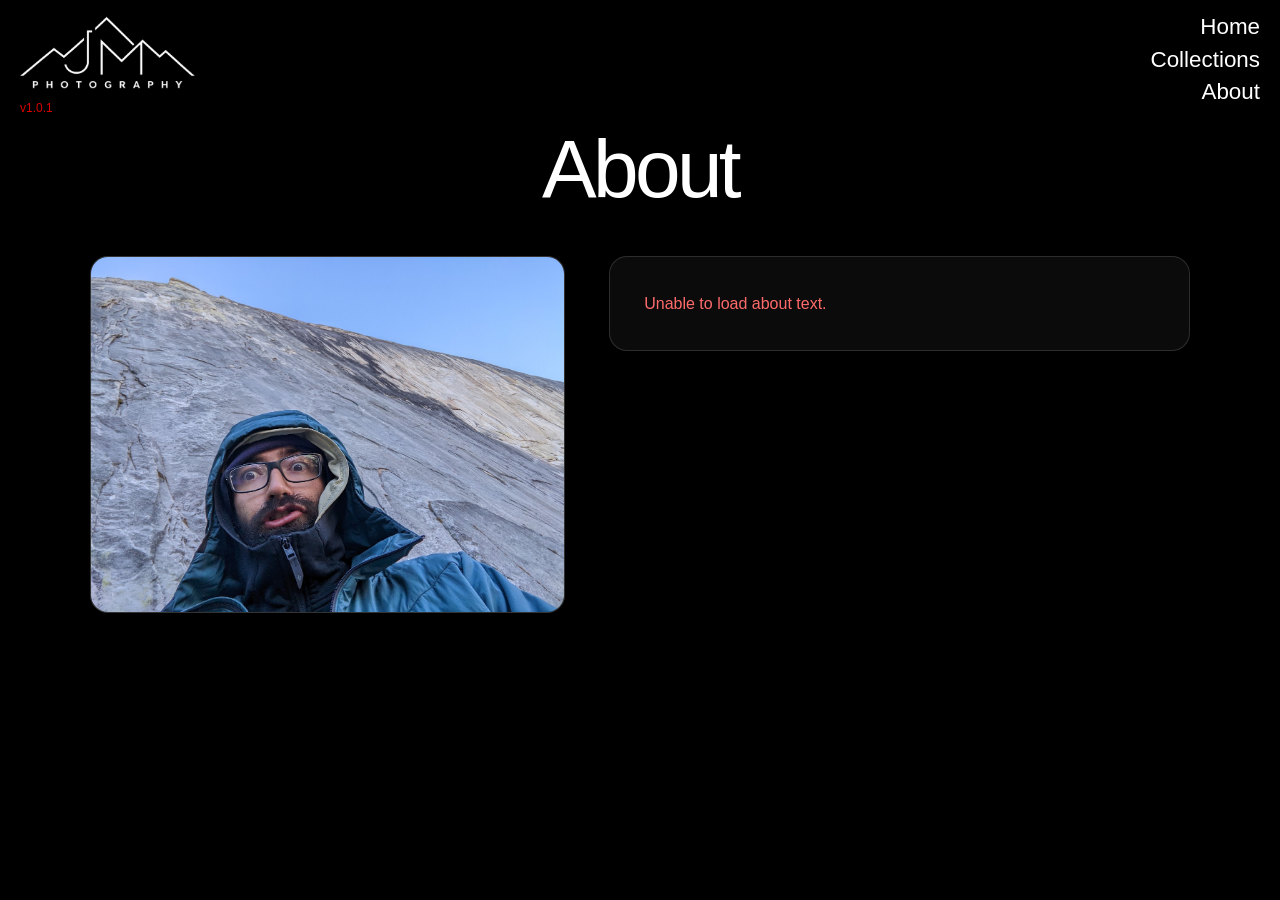
==== about.html @ 9dc82aec "Create about.html" ====
<!DOCTYPE html>
<html lang="en">
<head>
    <title>About | JM Photography</title>

    <meta charset="UTF-8">

    <meta
        name="viewport"
        content="width=device-width, initial-scale=1.0"
    >

    <style>
        :root {
            --page-background: #000000;
            --primary-text: #ffffff;
            --secondary-text: rgba(255, 255, 255, 0.65);
            --subtle-border: rgba(255, 255, 255, 0.14);
            --card-background: #0b0b0b;
            --page-width: 1100px;
        }

        * {
            box-sizing: border-box;
        }

        html,
        body {
            min-height: 100%;
            margin: 0;
            background: var(--page-background);
            color: var(--primary-text);
            font-family: Arial, Helvetica, sans-serif;
        }

        a {
            color: inherit;
        }

        #topLeftLogo {
            position: fixed;
            top: 15px;
            left: 20px;
            z-index: 50;
            display: block;
            width: 175px;
            text-decoration: none;
        }

        #topLeftLogo img {
            display: block;
            width: 100%;
            height: auto;
            object-fit: contain;
            user-select: none;
            -webkit-user-drag: none;
            transition:
                opacity 0.2s ease,
                transform 0.25s ease;
        }

        #topLeftLogo:hover img {
            opacity: 0.75;
            transform: scale(1.025);
        }

        #topLeftLogo:focus-visible {
            outline: 1px solid white;
            outline-offset: 5px;
        }

        #version {
            position: fixed;
            top: 102px;
            left: 20px;
            z-index: 50;
            color: red;
            font-size: 12px;
            line-height: 1;
            opacity: 0.85;
        }

        nav {
            position: fixed;
            top: 15px;
            right: 20px;
            z-index: 50;
            display: flex;
            flex-direction: column;
            align-items: flex-end;
            gap: 8px;
        }

        nav a {
            color: white;
            font-size: 22.4px;
            line-height: 1.1;
            text-decoration: none;
            transition:
                opacity 0.2s ease,
                transform 0.2s ease;
        }

        nav a:hover {
            opacity: 0.65;
            transform: translateX(-3px);
        }

        nav a:focus-visible {
            outline: 1px solid white;
            outline-offset: 5px;
            border-radius: 2px;
        }

        #page {
            width: min(var(--page-width), calc(100% - 64px));
            margin: 0 auto;
            padding: 130px 0 80px;
        }

        #pageHeader {
            margin-bottom: 48px;
            text-align: center;
        }

        h1 {
            margin: 0;
            font-size: clamp(42px, 7vw, 82px);
            font-weight: 500;
            line-height: 0.95;
            letter-spacing: -0.045em;
        }

        #aboutLayout {
            display: grid;
            grid-template-columns: minmax(260px, 0.9fr) minmax(320px, 1.1fr);
            gap: 44px;
            align-items: start;
        }

        #aboutPhotoWrap {
            overflow: hidden;
            background: #111;
            border: 1px solid var(--subtle-border);
            border-radius: 18px;
        }

        #aboutPhoto {
            display: block;
            width: 100%;
            height: auto;
            object-fit: cover;
        }

        #aboutTextCard {
            padding: 34px;
            background: var(--card-background);
            border: 1px solid var(--subtle-border);
            border-radius: 18px;
        }

        .about-section {
            margin-bottom: 34px;
        }

        .about-section:last-child {
            margin-bottom: 0;
        }

        .about-section h2 {
            margin: 0 0 14px;
            font-size: 24px;
            font-weight: 500;
            letter-spacing: -0.02em;
        }

        .about-section p {
            margin: 0;
            color: var(--secondary-text);
            font-size: 17px;
            line-height: 1.75;
        }

        #status {
            color: var(--secondary-text);
            font-size: 16px;
            line-height: 1.6;
        }

        #status.error {
            color: #ff6b6b;
        }

        @media (max-width: 900px) {
            #topLeftLogo {
                width: 145px;
            }

            #version {
                top: 88px;
            }

            #page {
                width: min(100% - 32px, 680px);
                padding-top: 150px;
            }

            #aboutLayout {
                grid-template-columns: 1fr;
                gap: 28px;
            }

            #aboutTextCard {
                padding: 26px;
            }
        }

        @media (max-width: 520px) {
            #topLeftLogo {
                top: 14px;
                left: 14px;
                width: 120px;
            }

            #version {
                top: 76px;
                left: 14px;
            }

            nav {
                right: 14px;
            }

            nav a {
                font-size: 18px;
            }

            #page {
                width: calc(100% - 28px);
                padding-top: 150px;
            }

            h1 {
                font-size: 42px;
            }

            #aboutTextCard {
                padding: 22px;
                border-radius: 14px;
            }

            #aboutPhotoWrap {
                border-radius: 14px;
            }

            .about-section h2 {
                font-size: 22px;
            }

            .about-section p {
                font-size: 16px;
            }
        }

        @media (prefers-reduced-motion: reduce) {
            *,
            *::before,
            *::after {
                scroll-behavior: auto !important;
                animation-duration: 0.01ms !important;
                animation-iteration-count: 1 !important;
                transition-duration: 0.01ms !important;
            }
        }
    </style>
</head>

<body>
    <a
        id="topLeftLogo"
        href="index.html"
        aria-label="JM Photography home"
    >
        <img
            src="logo.png"
            alt="JM Photography"
        >
    </a>

    <div id="version">v1.0.1</div>

    <nav aria-label="Main navigation">
        <a href="index.html">Home</a>
        <a href="collections.html">Collections</a>
        <a href="about.html">About</a>
    </nav>

    <main id="page">
        <header id="pageHeader">
            <h1>About</h1>
        </header>

        <section id="aboutLayout">
            <div id="aboutPhotoWrap">
                <img
                    id="aboutPhoto"
                    src="about/1.jpg"
                    alt="Justin"
                >
            </div>

            <div id="aboutTextCard">
                <div id="status">Loading about text...</div>
                <div id="aboutContent"></div>
            </div>
        </section>
    </main>

    <script>
        const aboutContent =
            document.getElementById("aboutContent");

        const status =
            document.getElementById("status");

        function titleCaseHeading(text) {
            return text
                .trim()
                .replace(/:$/, "")
                .split(" ")
                .map(word => {
                    if (word.length === 0) {
                        return word;
                    }

                    return (
                        word.charAt(0).toUpperCase() +
                        word.slice(1)
                    );
                })
                .join(" ");
        }

        function renderAboutText(text) {
            const sections =
                text
                    .split(/\n\s*\n/)
                    .map(section => section.trim())
                    .filter(Boolean);

            aboutContent.innerHTML = "";

            sections.forEach(section => {
                const lines =
                    section
                        .split(/\r?\n/)
                        .map(line => line.trim())
                        .filter(Boolean);

                if (lines.length === 0) {
                    return;
                }

                const headingLine = lines[0];
                const bodyText =
                    lines.slice(1).join(" ");

                const sectionElement =
                    document.createElement("section");

                sectionElement.className =
                    "about-section";

                const heading =
                    document.createElement("h2");

                heading.textContent =
                    titleCaseHeading(headingLine);

                const paragraph =
                    document.createElement("p");

                paragraph.textContent = bodyText;

                sectionElement.appendChild(heading);
                sectionElement.appendChild(paragraph);

                aboutContent.appendChild(sectionElement);
            });
        }

        fetch("about/about.txt")
            .then(response => {
                if (!response.ok) {
                    throw new Error(
                        `Unable to load about text: ${response.status}`
                    );
                }

                return response.text();
            })
            .then(text => {
                status.style.display = "none";
                renderAboutText(text);
            })
            .catch(error => {
                status.classList.add("error");
                status.textContent =
                    "Unable to load about text.";

                console.error(error);
            });
    </script>
</body>
</html>
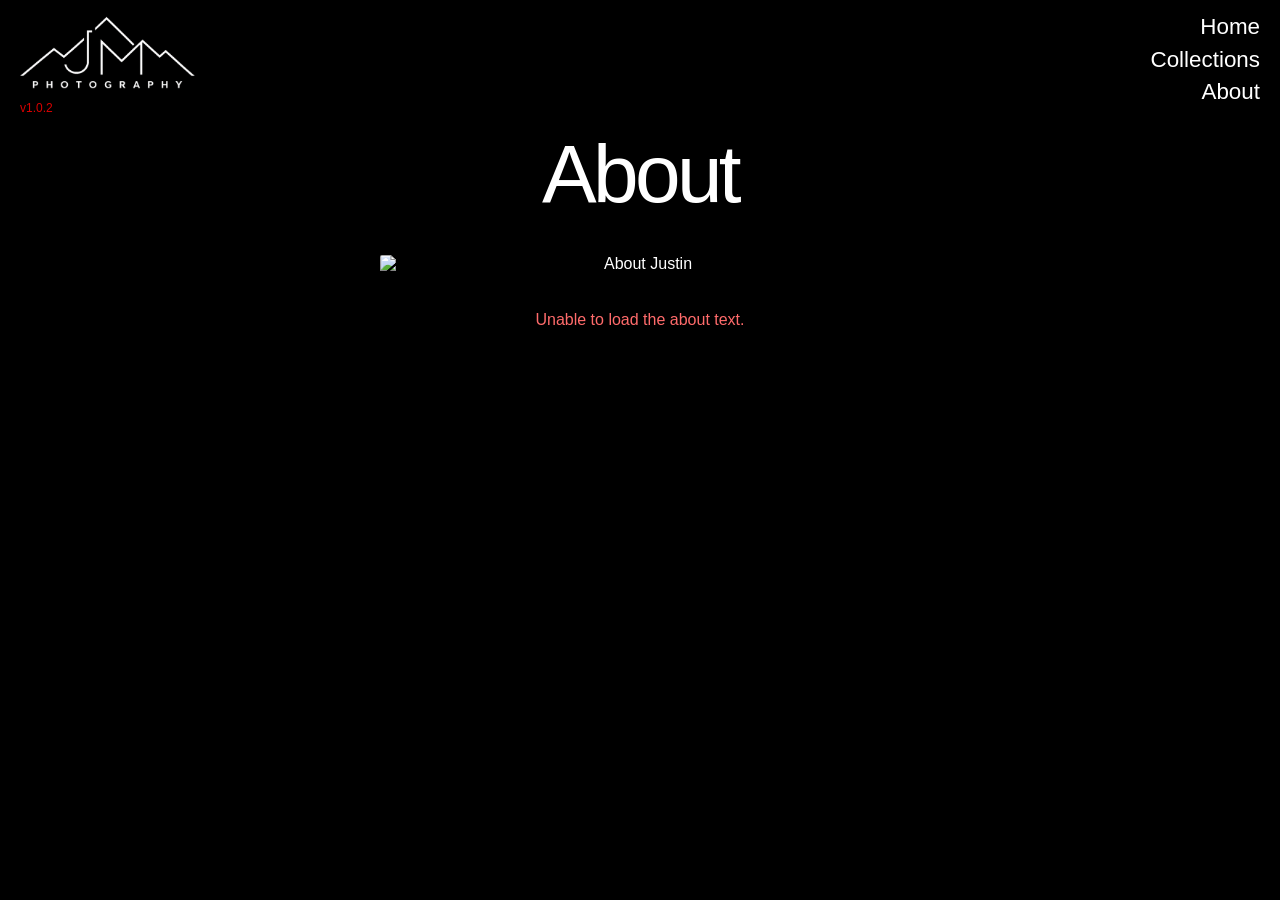
==== commit f5e465cd: "Update about.html" ====
--- a/about.html
+++ b/about.html
@@ -14,10 +14,8 @@
         :root {
             --page-background: #000000;
             --primary-text: #ffffff;
-            --secondary-text: rgba(255, 255, 255, 0.65);
-            --subtle-border: rgba(255, 255, 255, 0.14);
-            --card-background: #0b0b0b;
-            --page-width: 1100px;
+            --secondary-text: rgba(255, 255, 255, 0.72);
+            --page-width: 820px;
         }
 
         * {
@@ -113,75 +111,45 @@
         }
 
         #page {
-            width: min(var(--page-width), calc(100% - 64px));
+            width: min(var(--page-width), calc(100% - 48px));
+            min-height: 100vh;
             margin: 0 auto;
-            padding: 130px 0 80px;
-        }
-
-        #pageHeader {
-            margin-bottom: 48px;
+            padding: 135px 0 80px;
+            display: flex;
+            flex-direction: column;
+            align-items: center;
             text-align: center;
         }
 
         h1 {
-            margin: 0;
+            margin: 0 0 42px;
             font-size: clamp(42px, 7vw, 82px);
             font-weight: 500;
             line-height: 0.95;
             letter-spacing: -0.045em;
         }
 
-        #aboutLayout {
-            display: grid;
-            grid-template-columns: minmax(260px, 0.9fr) minmax(320px, 1.1fr);
-            gap: 44px;
-            align-items: start;
-        }
-
-        #aboutPhotoWrap {
-            overflow: hidden;
-            background: #111;
-            border: 1px solid var(--subtle-border);
-            border-radius: 18px;
-        }
-
         #aboutPhoto {
             display: block;
-            width: 100%;
+            width: min(520px, 100%);
             height: auto;
-            object-fit: cover;
-        }
-
-        #aboutTextCard {
-            padding: 34px;
-            background: var(--card-background);
-            border: 1px solid var(--subtle-border);
-            border-radius: 18px;
-        }
-
-        .about-section {
-            margin-bottom: 34px;
-        }
-
-        .about-section:last-child {
-            margin-bottom: 0;
-        }
-
-        .about-section h2 {
-            margin: 0 0 14px;
-            font-size: 24px;
-            font-weight: 500;
-            letter-spacing: -0.02em;
-        }
-
-        .about-section p {
-            margin: 0;
+            max-height: 68vh;
+            object-fit: contain;
+            margin: 0 auto;
+            border-radius: 2px;
+        }
+
+        #aboutText {
+            width: min(680px, 100%);
+            margin: 34px auto 0;
             color: var(--secondary-text);
-            font-size: 17px;
+            font-size: 18px;
             line-height: 1.75;
+            white-space: pre-line;
         }
 
         #status {
+            margin-top: 34px;
             color: var(--secondary-text);
             font-size: 16px;
             line-height: 1.6;
@@ -201,17 +169,7 @@
             }
 
             #page {
-                width: min(100% - 32px, 680px);
                 padding-top: 150px;
-            }
-
-            #aboutLayout {
-                grid-template-columns: 1fr;
-                gap: 28px;
-            }
-
-            #aboutTextCard {
-                padding: 26px;
             }
         }
 
@@ -242,22 +200,11 @@
 
             h1 {
                 font-size: 42px;
-            }
-
-            #aboutTextCard {
-                padding: 22px;
-                border-radius: 14px;
-            }
-
-            #aboutPhotoWrap {
-                border-radius: 14px;
-            }
-
-            .about-section h2 {
-                font-size: 22px;
-            }
-
-            .about-section p {
+                margin-bottom: 32px;
+            }
+
+            #aboutText {
+                margin-top: 28px;
                 font-size: 16px;
             }
         }
@@ -287,7 +234,7 @@
         >
     </a>
 
-    <div id="version">v1.0.1</div>
+    <div id="version">v1.0.2</div>
 
     <nav aria-label="Main navigation">
         <a href="index.html">Home</a>
@@ -296,104 +243,61 @@
     </nav>
 
     <main id="page">
-        <header id="pageHeader">
-            <h1>About</h1>
-        </header>
-
-        <section id="aboutLayout">
-            <div id="aboutPhotoWrap">
-                <img
-                    id="aboutPhoto"
-                    src="about/1.jpg"
-                    alt="Justin"
-                >
-            </div>
-
-            <div id="aboutTextCard">
-                <div id="status">Loading about text...</div>
-                <div id="aboutContent"></div>
-            </div>
-        </section>
+        <h1>About</h1>
+
+        <img
+            id="aboutPhoto"
+            src=""
+            alt="About Justin"
+        >
+
+        <div id="status">Loading about page...</div>
+        <div id="aboutText"></div>
     </main>
 
     <script>
-        const aboutContent =
-            document.getElementById("aboutContent");
+        const aboutPhoto =
+            document.getElementById("aboutPhoto");
+
+        const aboutText =
+            document.getElementById("aboutText");
 
         const status =
             document.getElementById("status");
 
-        function titleCaseHeading(text) {
+        function normalizeBase(base) {
+            return base.endsWith("/") ? base : `${base}/`;
+        }
+
+        function cleanAboutText(text) {
             return text
-                .trim()
-                .replace(/:$/, "")
-                .split(" ")
-                .map(word => {
-                    if (word.length === 0) {
-                        return word;
-                    }
-
-                    return (
-                        word.charAt(0).toUpperCase() +
-                        word.slice(1)
-                    );
-                })
-                .join(" ");
-        }
-
-        function renderAboutText(text) {
-            const sections =
-                text
-                    .split(/\n\s*\n/)
-                    .map(section => section.trim())
-                    .filter(Boolean);
-
-            aboutContent.innerHTML = "";
-
-            sections.forEach(section => {
-                const lines =
-                    section
-                        .split(/\r?\n/)
-                        .map(line => line.trim())
-                        .filter(Boolean);
-
-                if (lines.length === 0) {
-                    return;
-                }
-
-                const headingLine = lines[0];
-                const bodyText =
-                    lines.slice(1).join(" ");
-
-                const sectionElement =
-                    document.createElement("section");
-
-                sectionElement.className =
-                    "about-section";
-
-                const heading =
-                    document.createElement("h2");
-
-                heading.textContent =
-                    titleCaseHeading(headingLine);
-
-                const paragraph =
-                    document.createElement("p");
-
-                paragraph.textContent = bodyText;
-
-                sectionElement.appendChild(heading);
-                sectionElement.appendChild(paragraph);
-
-                aboutContent.appendChild(sectionElement);
-            });
-        }
-
-        fetch("about/about.txt")
+                .replace(/\r\n/g, "\n")
+                .replace(/\n{3,}/g, "\n\n")
+                .trim();
+        }
+
+        fetch("collections.json")
             .then(response => {
                 if (!response.ok) {
                     throw new Error(
-                        `Unable to load about text: ${response.status}`
+                        `Unable to load collections.json: ${response.status}`
+                    );
+                }
+
+                return response.json();
+            })
+            .then(data => {
+                const base = normalizeBase(data.base);
+
+                aboutPhoto.src =
+                    `${base}about/1.jpg`;
+
+                return fetch(`${base}about/about.txt`);
+            })
+            .then(response => {
+                if (!response.ok) {
+                    throw new Error(
+                        `Unable to load about.txt: ${response.status}`
                     );
                 }
 
@@ -401,12 +305,12 @@
             })
             .then(text => {
                 status.style.display = "none";
-                renderAboutText(text);
+                aboutText.textContent = cleanAboutText(text);
             })
             .catch(error => {
                 status.classList.add("error");
                 status.textContent =
-                    "Unable to load about text.";
+                    "Unable to load the about text.";
 
                 console.error(error);
             });
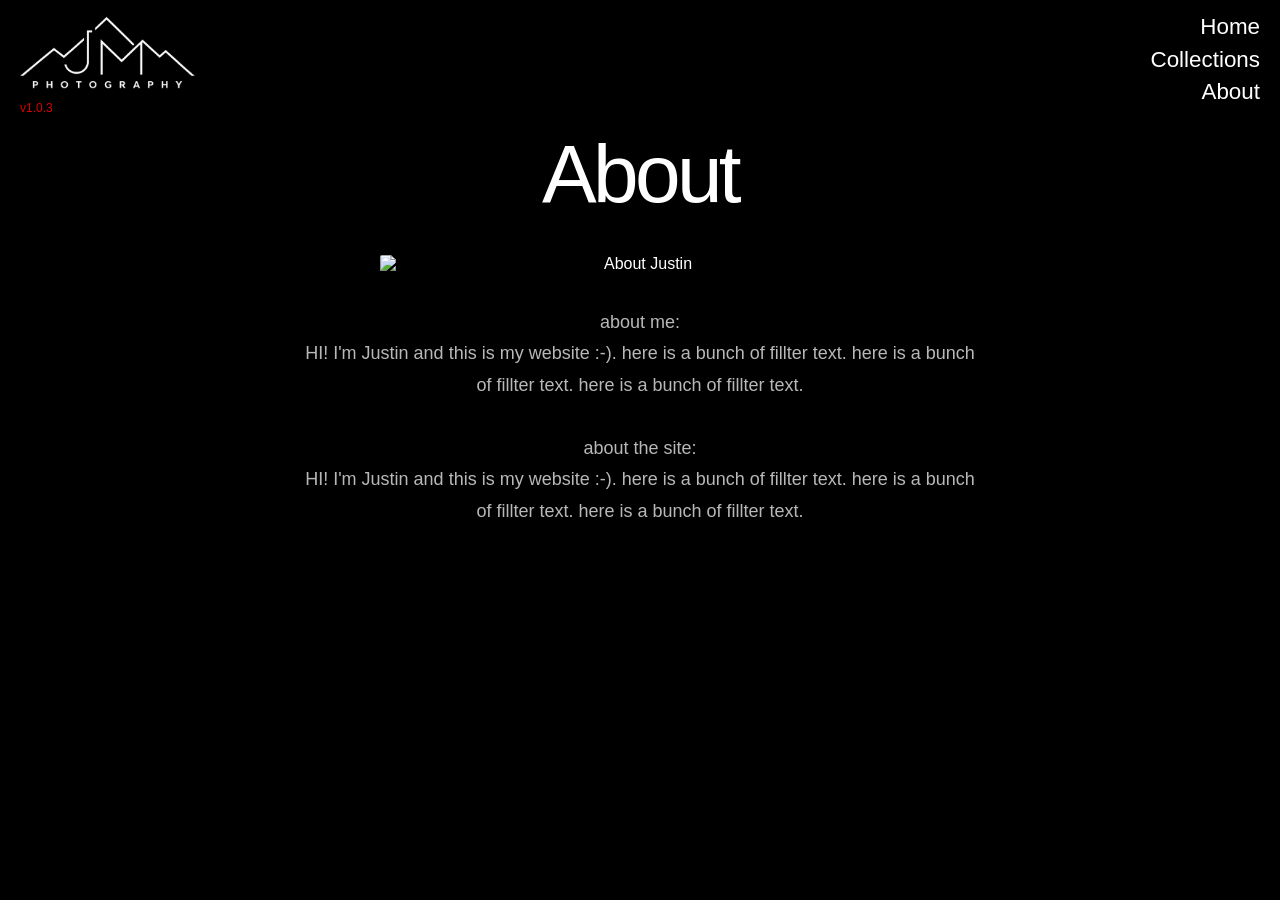
==== commit 9498af5e: "Update about.html" ====
--- a/about.html
+++ b/about.html
@@ -234,7 +234,7 @@
         >
     </a>
 
-    <div id="version">v1.0.2</div>
+    <div id="version">v1.0.3</div>
 
     <nav aria-label="Main navigation">
         <a href="index.html">Home</a>
@@ -292,7 +292,7 @@
                 aboutPhoto.src =
                     `${base}about/1.jpg`;
 
-                return fetch(`${base}about/about.txt`);
+                return fetch("about.txt");
             })
             .then(response => {
                 if (!response.ok) {
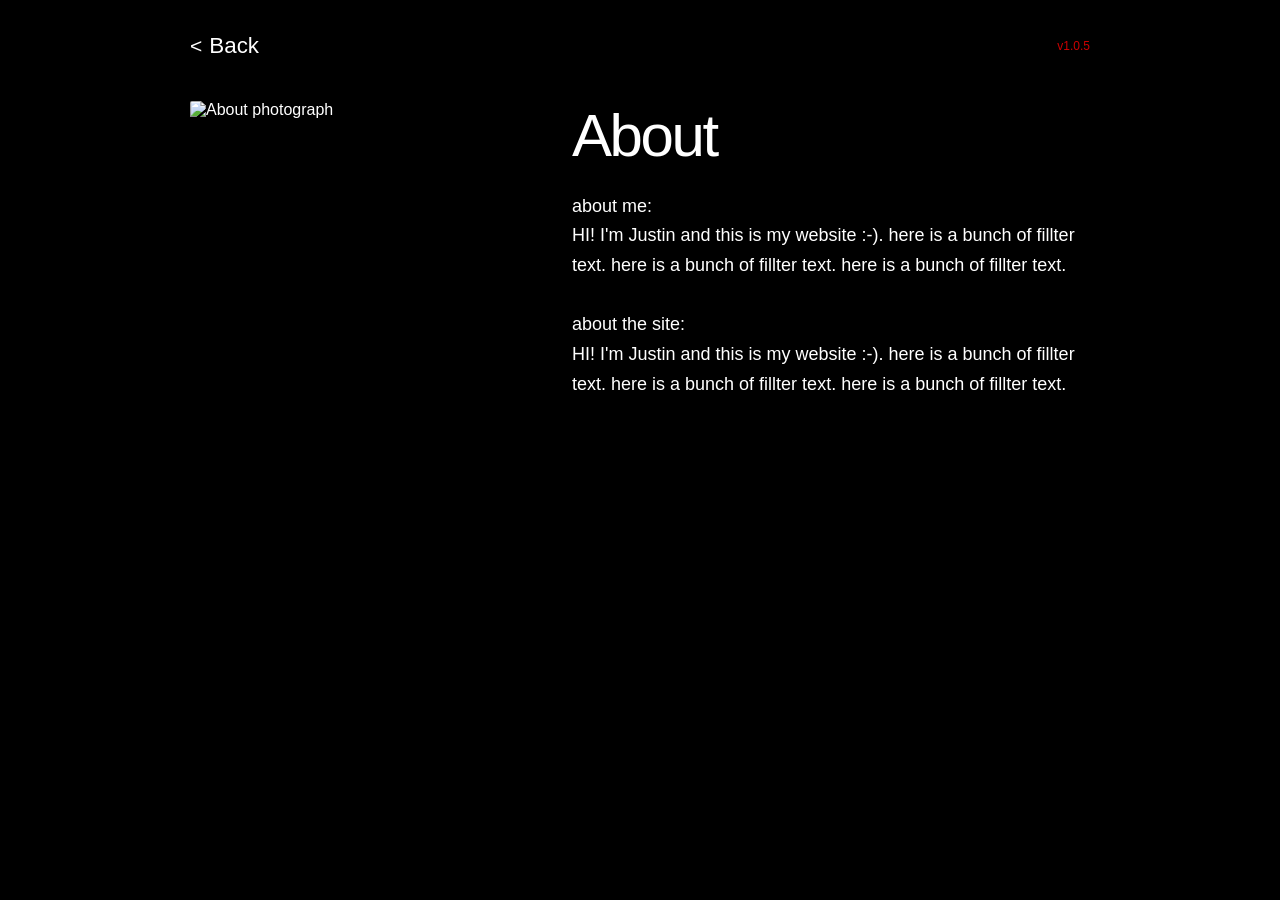
==== commit 16123598: "Add files via upload" ====
--- a/about.html
+++ b/about.html
@@ -1,95 +1,46 @@
 <!DOCTYPE html>
 <html lang="en">
 <head>
-    <title>About | JM Photography</title>
-
+    <title>About</title>
     <meta charset="UTF-8">
-
-    <meta
-        name="viewport"
-        content="width=device-width, initial-scale=1.0"
-    >
+    <meta name="viewport" content="width=device-width, initial-scale=1.0">
+
+    <link rel="icon" type="image/png" href="data/favicon.png">
 
     <style>
-        :root {
-            --page-background: #000000;
-            --primary-text: #ffffff;
-            --secondary-text: rgba(255, 255, 255, 0.72);
-            --page-width: 820px;
-        }
-
-        * {
-            box-sizing: border-box;
-        }
-
         html,
         body {
+            margin: 0;
+            padding: 0;
             min-height: 100%;
-            margin: 0;
-            background: var(--page-background);
-            color: var(--primary-text);
-            font-family: Arial, Helvetica, sans-serif;
-        }
-
-        a {
-            color: inherit;
-        }
-
-        #topLeftLogo {
-            position: fixed;
-            top: 15px;
-            left: 20px;
-            z-index: 50;
-            display: block;
-            width: 175px;
-            text-decoration: none;
-        }
-
-        #topLeftLogo img {
-            display: block;
-            width: 100%;
-            height: auto;
-            object-fit: contain;
-            user-select: none;
-            -webkit-user-drag: none;
-            transition:
-                opacity 0.2s ease,
-                transform 0.25s ease;
-        }
-
-        #topLeftLogo:hover img {
-            opacity: 0.75;
-            transform: scale(1.025);
-        }
-
-        #topLeftLogo:focus-visible {
-            outline: 1px solid white;
-            outline-offset: 5px;
-        }
-
-        #version {
-            position: fixed;
-            top: 102px;
-            left: 20px;
-            z-index: 50;
-            color: red;
-            font-size: 12px;
-            line-height: 1;
-            opacity: 0.85;
-        }
-
-        nav {
-            position: fixed;
-            top: 15px;
-            right: 20px;
-            z-index: 50;
+            background: black;
+            color: white;
+            font-family: Arial, sans-serif;
+        }
+
+        body {
             display: flex;
-            flex-direction: column;
-            align-items: flex-end;
-            gap: 8px;
-        }
-
-        nav a {
+            justify-content: center;
+        }
+
+        #page {
+            width: min(900px, calc(100% - 40px));
+            padding: 34px 0 70px;
+            box-sizing: border-box;
+        }
+
+        #topBar {
+            display: flex;
+            align-items: center;
+            justify-content: space-between;
+            gap: 20px;
+            margin-bottom: 42px;
+        }
+
+        #backLink {
+            display: inline-flex;
+            align-items: center;
+            gap: 7px;
             color: white;
             font-size: 22.4px;
             line-height: 1.1;
@@ -99,201 +50,132 @@
                 transform 0.2s ease;
         }
 
-        nav a:hover {
+        #backLink:hover {
             opacity: 0.65;
-            transform: translateX(-3px);
-        }
-
-        nav a:focus-visible {
+            transform: translateX(3px);
+        }
+
+        #backLink:focus-visible {
             outline: 1px solid white;
             outline-offset: 5px;
             border-radius: 2px;
         }
 
-        #page {
-            width: min(var(--page-width), calc(100% - 48px));
-            min-height: 100vh;
-            margin: 0 auto;
-            padding: 135px 0 80px;
-            display: flex;
-            flex-direction: column;
-            align-items: center;
-            text-align: center;
-        }
-
-        h1 {
-            margin: 0 0 42px;
-            font-size: clamp(42px, 7vw, 82px);
-            font-weight: 500;
-            line-height: 0.95;
-            letter-spacing: -0.045em;
-        }
-
-        #aboutPhoto {
+        #backSymbol {
+            display: inline-block;
+            font-size: 21px;
+            transform: translateY(-1px);
+        }
+
+        #version {
+            color: red;
+            font-size: 12px;
+            opacity: 0.8;
+            white-space: nowrap;
+        }
+
+        #content {
+            display: grid;
+            grid-template-columns: minmax(220px, 340px) 1fr;
+            gap: 42px;
+            align-items: start;
+        }
+
+        #aboutImage {
+            width: 100%;
+            height: auto;
             display: block;
-            width: min(520px, 100%);
-            height: auto;
-            max-height: 68vh;
-            object-fit: contain;
-            margin: 0 auto;
             border-radius: 2px;
+            object-fit: cover;
+        }
+
+        #textColumn h1 {
+            margin: 0 0 22px;
+            font-size: clamp(34px, 6vw, 60px);
+            font-weight: 400;
+            letter-spacing: -0.04em;
         }
 
         #aboutText {
-            width: min(680px, 100%);
-            margin: 34px auto 0;
-            color: var(--secondary-text);
             font-size: 18px;
-            line-height: 1.75;
-            white-space: pre-line;
-        }
-
-        #status {
-            margin-top: 34px;
-            color: var(--secondary-text);
-            font-size: 16px;
-            line-height: 1.6;
-        }
-
-        #status.error {
-            color: #ff6b6b;
-        }
-
-        @media (max-width: 900px) {
-            #topLeftLogo {
-                width: 145px;
-            }
-
-            #version {
-                top: 88px;
-            }
-
+            line-height: 1.65;
+            white-space: pre-wrap;
+        }
+
+        #aboutText p:first-child {
+            margin-top: 0;
+        }
+
+        #aboutText p:last-child {
+            margin-bottom: 0;
+        }
+
+        #aboutText.error {
+            color: rgba(255, 255, 255, 0.68);
+            font-style: italic;
+        }
+
+        @media (max-width: 760px) {
             #page {
-                padding-top: 150px;
-            }
-        }
-
-        @media (max-width: 520px) {
-            #topLeftLogo {
-                top: 14px;
-                left: 14px;
-                width: 120px;
-            }
-
-            #version {
-                top: 76px;
-                left: 14px;
-            }
-
-            nav {
-                right: 14px;
-            }
-
-            nav a {
-                font-size: 18px;
-            }
-
-            #page {
-                width: calc(100% - 28px);
-                padding-top: 150px;
-            }
-
-            h1 {
-                font-size: 42px;
+                width: min(620px, calc(100% - 34px));
+                padding-top: 24px;
+            }
+
+            #topBar {
                 margin-bottom: 32px;
             }
 
+            #content {
+                grid-template-columns: 1fr;
+                gap: 28px;
+            }
+
+            #aboutImage {
+                max-width: 420px;
+            }
+
             #aboutText {
-                margin-top: 28px;
                 font-size: 16px;
-            }
-        }
-
-        @media (prefers-reduced-motion: reduce) {
-            *,
-            *::before,
-            *::after {
-                scroll-behavior: auto !important;
-                animation-duration: 0.01ms !important;
-                animation-iteration-count: 1 !important;
-                transition-duration: 0.01ms !important;
+                line-height: 1.6;
             }
         }
     </style>
 </head>
 
 <body>
-    <a
-        id="topLeftLogo"
-        href="index.html"
-        aria-label="JM Photography home"
-    >
-        <img
-            src="logo.png"
-            alt="JM Photography"
-        >
-    </a>
-
-    <div id="version">v1.0.3</div>
-
-    <nav aria-label="Main navigation">
-        <a href="index.html">Home</a>
-        <a href="collections.html">Collections</a>
-        <a href="about.html">About</a>
-    </nav>
-
     <main id="page">
-        <h1>About</h1>
-
-        <img
-            id="aboutPhoto"
-            src=""
-            alt="About Justin"
-        >
-
-        <div id="status">Loading about page...</div>
-        <div id="aboutText"></div>
+        <div id="topBar">
+            <a
+                id="backLink"
+                href="index.html"
+                aria-label="Back to home"
+            >
+                <span id="backSymbol" aria-hidden="true">&lt;</span>
+                <span>Back</span>
+            </a>
+
+            <div id="version">v1.0.5</div>
+        </div>
+
+        <section id="content" aria-labelledby="pageTitle">
+            <img
+                id="aboutImage"
+                src="data/about.png"
+                alt="About photograph"
+            >
+
+            <div id="textColumn">
+                <h1 id="pageTitle">About</h1>
+                <div id="aboutText">Loading...</div>
+            </div>
+        </section>
     </main>
 
     <script>
-        const aboutPhoto =
-            document.getElementById("aboutPhoto");
-
-        const aboutText =
-            document.getElementById("aboutText");
-
-        const status =
-            document.getElementById("status");
-
-        function normalizeBase(base) {
-            return base.endsWith("/") ? base : `${base}/`;
-        }
-
-        function cleanAboutText(text) {
-            return text
-                .replace(/\r\n/g, "\n")
-                .replace(/\n{3,}/g, "\n\n")
-                .trim();
-        }
-
-        fetch("collections.json")
-            .then(response => {
-                if (!response.ok) {
-                    throw new Error(
-                        `Unable to load collections.json: ${response.status}`
-                    );
-                }
-
-                return response.json();
-            })
-            .then(data => {
-                const base = normalizeBase(data.base);
-
-                aboutPhoto.src =
-                    `${base}about/1.jpg`;
-
-                return fetch("about.txt");
-            })
+        const version = "v1.0.5";
+        document.getElementById("version").textContent = version;
+
+        fetch("data/about.txt")
             .then(response => {
                 if (!response.ok) {
                     throw new Error(
@@ -304,13 +186,19 @@
                 return response.text();
             })
             .then(text => {
-                status.style.display = "none";
-                aboutText.textContent = cleanAboutText(text);
+                const aboutText =
+                    document.getElementById("aboutText");
+
+                aboutText.textContent = text.trim();
             })
             .catch(error => {
-                status.classList.add("error");
-                status.textContent =
-                    "Unable to load the about text.";
+                const aboutText =
+                    document.getElementById("aboutText");
+
+                aboutText.textContent =
+                    "Unable to load about text.";
+
+                aboutText.classList.add("error");
 
                 console.error(error);
             });
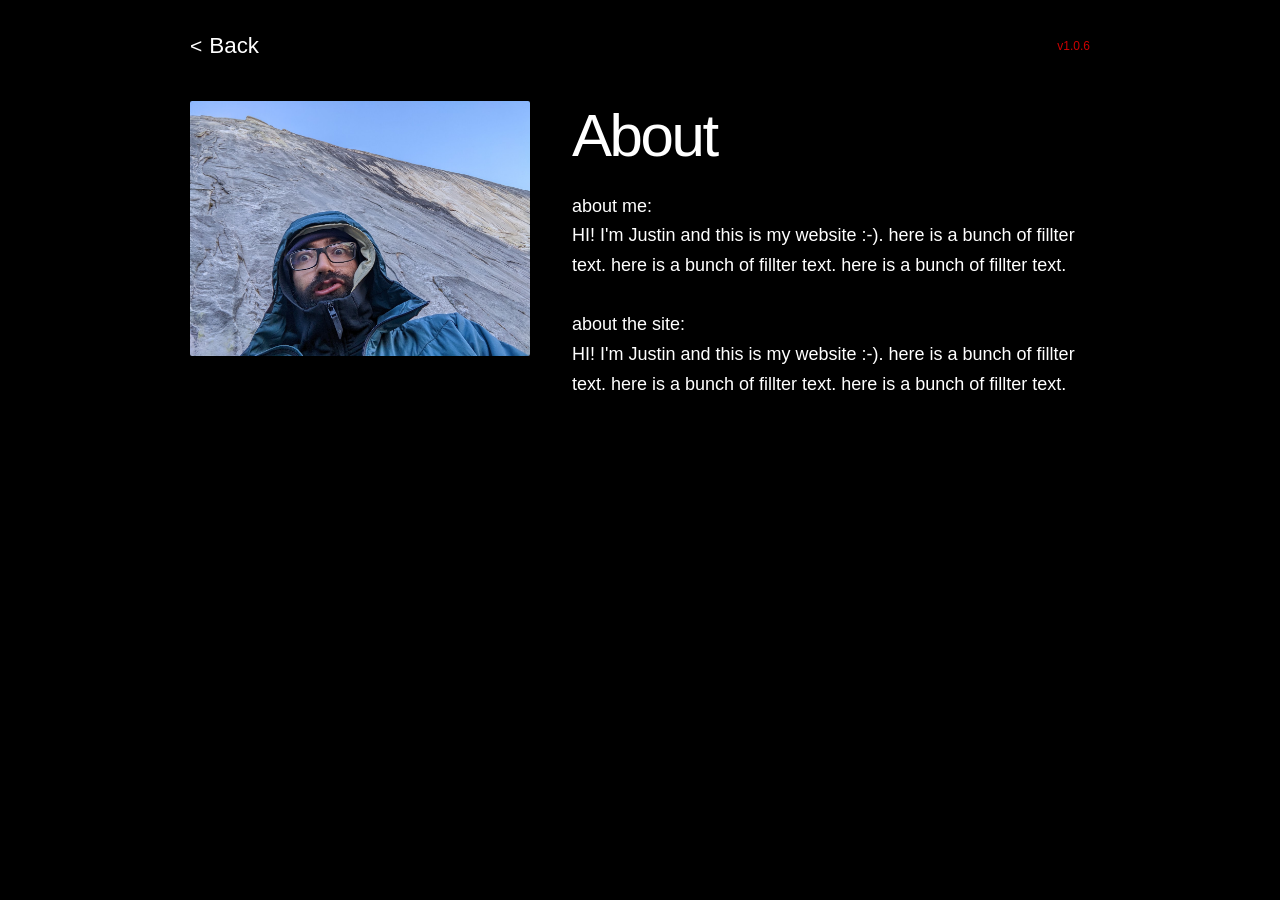
==== commit b2dbec01: "Add files via upload" ====
--- a/about.html
+++ b/about.html
@@ -154,13 +154,13 @@
                 <span>Back</span>
             </a>
 
-            <div id="version">v1.0.5</div>
+            <div id="version">v1.0.6</div>
         </div>
 
         <section id="content" aria-labelledby="pageTitle">
             <img
                 id="aboutImage"
-                src="data/about.png"
+                src="data/about.jpg"
                 alt="About photograph"
             >
 
@@ -172,7 +172,7 @@
     </main>
 
     <script>
-        const version = "v1.0.5";
+        const version = "v1.0.6";
         document.getElementById("version").textContent = version;
 
         fetch("data/about.txt")
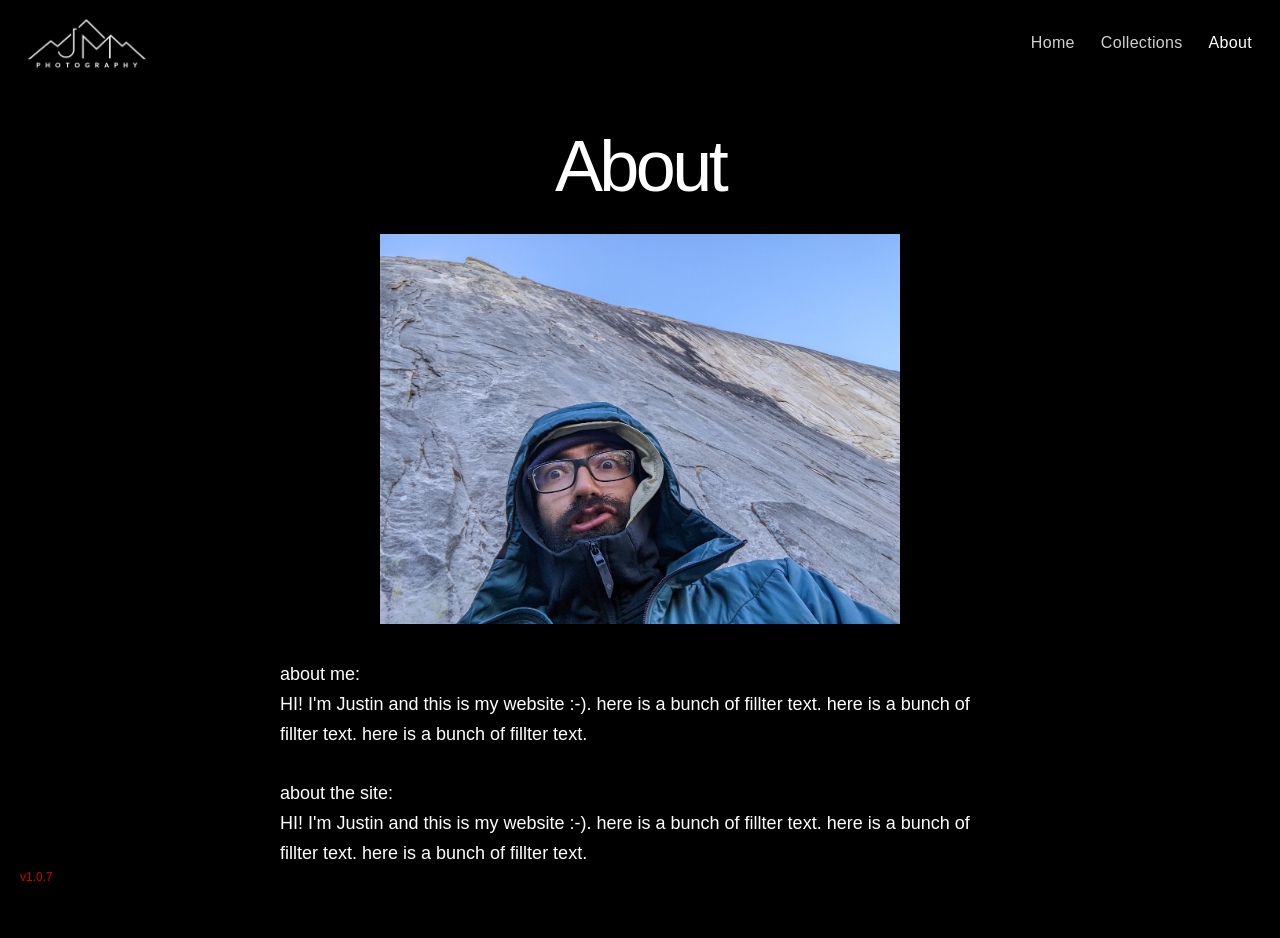
==== commit 65b0fa6b: "Add files via upload" ====
--- a/about.html
+++ b/about.html
@@ -18,120 +18,135 @@
             font-family: Arial, sans-serif;
         }
 
-        body {
-            display: flex;
-            justify-content: center;
-        }
-
-        #page {
-            width: min(900px, calc(100% - 40px));
-            padding: 34px 0 70px;
-            box-sizing: border-box;
-        }
-
-        #topBar {
+        #header {
+            position: fixed;
+            top: 0;
+            left: 0;
+            z-index: 20;
+            width: 100%;
+            height: 86px;
             display: flex;
             align-items: center;
             justify-content: space-between;
-            gap: 20px;
-            margin-bottom: 42px;
-        }
-
-        #backLink {
+            padding: 18px 28px;
+            box-sizing: border-box;
+            background: rgba(0, 0, 0, 0.82);
+            backdrop-filter: blur(10px);
+            -webkit-backdrop-filter: blur(10px);
+        }
+
+        #logoLink {
             display: inline-flex;
             align-items: center;
-            gap: 7px;
+            text-decoration: none;
+        }
+
+        #logo {
+            display: block;
+            height: 50px;
+            width: auto;
+        }
+
+        #navLinks {
+            display: flex;
+            align-items: center;
+            gap: 26px;
+        }
+
+        #navLinks a {
             color: white;
-            font-size: 22.4px;
-            line-height: 1.1;
+            font-size: 16px;
+            line-height: 1;
             text-decoration: none;
-            transition:
-                opacity 0.2s ease,
-                transform 0.2s ease;
-        }
-
-        #backLink:hover {
-            opacity: 0.65;
-            transform: translateX(3px);
-        }
-
-        #backLink:focus-visible {
-            outline: 1px solid white;
-            outline-offset: 5px;
-            border-radius: 2px;
-        }
-
-        #backSymbol {
-            display: inline-block;
-            font-size: 21px;
-            transform: translateY(-1px);
+            letter-spacing: 0.02em;
+            opacity: 0.82;
+            transition: opacity 0.2s ease;
+        }
+
+        #navLinks a:hover,
+        #navLinks a.active {
+            opacity: 1;
+        }
+
+        #page {
+            width: min(900px, calc(100% - 40px));
+            margin: 0 auto;
+            padding: 132px 0 70px;
+            box-sizing: border-box;
+            text-align: center;
+        }
+
+        h1 {
+            margin: 0 0 34px;
+            font-size: clamp(38px, 7vw, 72px);
+            font-weight: 400;
+            line-height: 0.95;
+            letter-spacing: -0.05em;
+        }
+
+        #aboutImage {
+            display: block;
+            width: min(520px, 100%);
+            height: auto;
+            margin: 0 auto 36px;
+            object-fit: cover;
+        }
+
+        #aboutText {
+            width: min(720px, 100%);
+            margin: 0 auto;
+            font-size: 18px;
+            line-height: 1.65;
+            text-align: left;
+            white-space: pre-wrap;
+        }
+
+        #aboutText.error {
+            color: rgba(255, 255, 255, 0.68);
+            font-style: italic;
+            text-align: center;
         }
 
         #version {
+            position: fixed;
+            left: 20px;
+            bottom: 16px;
+            z-index: 30;
             color: red;
             font-size: 12px;
             opacity: 0.8;
-            white-space: nowrap;
-        }
-
-        #content {
-            display: grid;
-            grid-template-columns: minmax(220px, 340px) 1fr;
-            gap: 42px;
-            align-items: start;
-        }
-
-        #aboutImage {
-            width: 100%;
-            height: auto;
-            display: block;
-            border-radius: 2px;
-            object-fit: cover;
-        }
-
-        #textColumn h1 {
-            margin: 0 0 22px;
-            font-size: clamp(34px, 6vw, 60px);
-            font-weight: 400;
-            letter-spacing: -0.04em;
-        }
-
-        #aboutText {
-            font-size: 18px;
-            line-height: 1.65;
-            white-space: pre-wrap;
-        }
-
-        #aboutText p:first-child {
-            margin-top: 0;
-        }
-
-        #aboutText p:last-child {
-            margin-bottom: 0;
-        }
-
-        #aboutText.error {
-            color: rgba(255, 255, 255, 0.68);
-            font-style: italic;
-        }
-
-        @media (max-width: 760px) {
+            pointer-events: none;
+        }
+
+        @media (max-width: 640px) {
+            #header {
+                height: 74px;
+                padding: 15px 18px;
+            }
+
+            #logo {
+                height: 42px;
+            }
+
+            #navLinks {
+                gap: 16px;
+            }
+
+            #navLinks a {
+                font-size: 14px;
+            }
+
             #page {
                 width: min(620px, calc(100% - 34px));
-                padding-top: 24px;
-            }
-
-            #topBar {
-                margin-bottom: 32px;
-            }
-
-            #content {
-                grid-template-columns: 1fr;
-                gap: 28px;
+                padding-top: 112px;
+            }
+
+            h1 {
+                margin-bottom: 28px;
             }
 
             #aboutImage {
-                max-width: 420px;
+                margin-bottom: 30px;
             }
 
             #aboutText {
@@ -143,36 +158,34 @@
 </head>
 
 <body>
+    <header id="header">
+        <a id="logoLink" href="index.html" aria-label="Home">
+            <img id="logo" src="data/logo.png" alt="JM Photography logo">
+        </a>
+
+        <nav id="navLinks" aria-label="Main navigation">
+            <a href="index.html">Home</a>
+            <a href="collections.html">Collections</a>
+            <a class="active" href="about.html">About</a>
+        </nav>
+    </header>
+
     <main id="page">
-        <div id="topBar">
-            <a
-                id="backLink"
-                href="index.html"
-                aria-label="Back to home"
-            >
-                <span id="backSymbol" aria-hidden="true">&lt;</span>
-                <span>Back</span>
-            </a>
-
-            <div id="version">v1.0.6</div>
-        </div>
-
-        <section id="content" aria-labelledby="pageTitle">
-            <img
-                id="aboutImage"
-                src="data/about.jpg"
-                alt="About photograph"
-            >
-
-            <div id="textColumn">
-                <h1 id="pageTitle">About</h1>
-                <div id="aboutText">Loading...</div>
-            </div>
-        </section>
+        <h1>About</h1>
+
+        <img
+            id="aboutImage"
+            src="data/about.jpg"
+            alt="About photograph"
+        >
+
+        <div id="aboutText">Loading...</div>
     </main>
 
+    <div id="version">v1.0.7</div>
+
     <script>
-        const version = "v1.0.6";
+        const version = "v1.0.7";
         document.getElementById("version").textContent = version;
 
         fetch("data/about.txt")
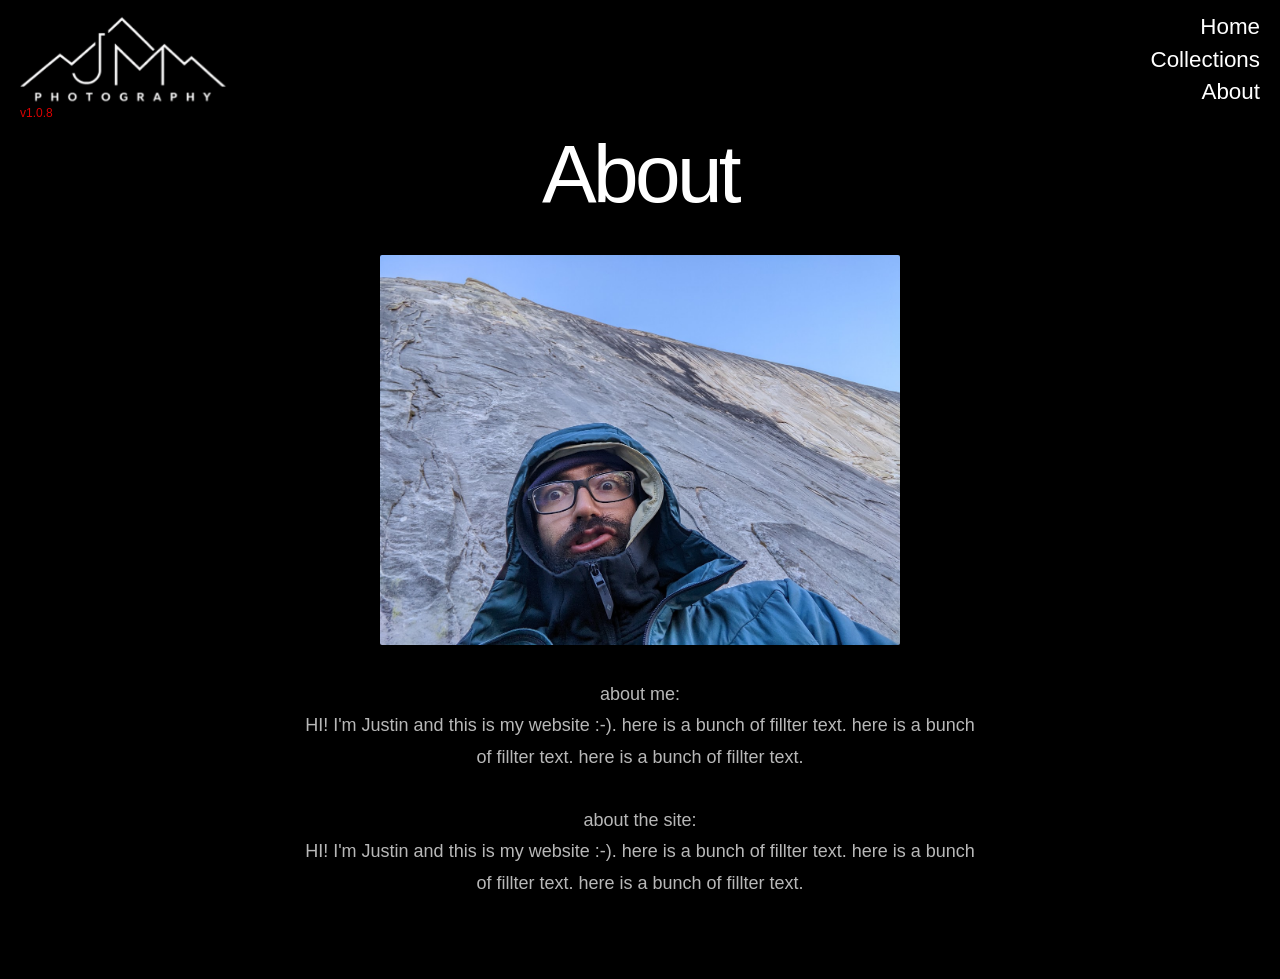
==== commit c32bbd25: "Add files via upload" ====
--- a/about.html
+++ b/about.html
@@ -1,194 +1,310 @@
 <!DOCTYPE html>
 <html lang="en">
 <head>
-    <title>About</title>
+    <title>About | JM Photography</title>
+
     <meta charset="UTF-8">
-    <meta name="viewport" content="width=device-width, initial-scale=1.0">
+
+    <meta
+        name="viewport"
+        content="width=device-width, initial-scale=1.0"
+    >
 
     <link rel="icon" type="image/png" href="data/favicon.png">
 
     <style>
+        :root {
+            --page-background: #000000;
+            --primary-text: #ffffff;
+            --secondary-text: rgba(255, 255, 255, 0.72);
+            --page-width: 820px;
+        }
+
+        * {
+            box-sizing: border-box;
+        }
+
         html,
         body {
+            min-height: 100%;
             margin: 0;
-            padding: 0;
-            min-height: 100%;
-            background: black;
+            background: var(--page-background);
+            color: var(--primary-text);
+            font-family:
+                Arial,
+                Helvetica,
+                sans-serif;
+        }
+
+        a {
+            color: inherit;
+        }
+
+        #topLeftLogo {
+            position: fixed;
+            top: 15px;
+            left: 20px;
+            z-index: 50;
+            display: block;
+            height: 87px;
+            text-decoration: none;
+        }
+
+        #topLeftLogo img {
+            display: block;
+            width: auto;
+            height: 100%;
+            object-fit: contain;
+            user-select: none;
+            -webkit-user-drag: none;
+            transition:
+                opacity 0.2s ease,
+                transform 0.25s ease;
+        }
+
+        #topLeftLogo:hover img {
+            opacity: 0.75;
+            transform: scale(1.025);
+        }
+
+        #topLeftLogo:focus-visible {
+            outline: 1px solid white;
+            outline-offset: 5px;
+        }
+
+        #version {
+            position: fixed;
+            top: 107px;
+            left: 20px;
+            z-index: 50;
+            color: red;
+            font-size: 12px;
+            line-height: 1;
+            opacity: 0.85;
+        }
+
+        nav {
+            position: fixed;
+            top: 15px;
+            right: 20px;
+            z-index: 50;
+            display: flex;
+            flex-direction: column;
+            align-items: flex-end;
+            gap: 8px;
+        }
+
+        nav a {
             color: white;
-            font-family: Arial, sans-serif;
-        }
-
-        #header {
-            position: fixed;
-            top: 0;
-            left: 0;
-            z-index: 20;
-            width: 100%;
-            height: 86px;
+            font-size: 22.4px;
+            line-height: 1.1;
+            text-decoration: none;
+            transition:
+                opacity 0.2s ease,
+                transform 0.2s ease;
+        }
+
+        nav a:hover {
+            opacity: 0.65;
+            transform: translateX(-3px);
+        }
+
+        nav a:focus-visible {
+            outline: 1px solid white;
+            outline-offset: 5px;
+            border-radius: 2px;
+        }
+
+        #page {
+            width: min(
+                var(--page-width),
+                calc(100% - 48px)
+            );
+            min-height: 100vh;
+            margin: 0 auto;
+            padding: 135px 0 80px;
             display: flex;
+            flex-direction: column;
             align-items: center;
-            justify-content: space-between;
-            padding: 18px 28px;
-            box-sizing: border-box;
-            background: rgba(0, 0, 0, 0.82);
-            backdrop-filter: blur(10px);
-            -webkit-backdrop-filter: blur(10px);
-        }
-
-        #logoLink {
-            display: inline-flex;
-            align-items: center;
-            text-decoration: none;
-        }
-
-        #logo {
-            display: block;
-            height: 50px;
-            width: auto;
-        }
-
-        #navLinks {
-            display: flex;
-            align-items: center;
-            gap: 26px;
-        }
-
-        #navLinks a {
-            color: white;
-            font-size: 16px;
-            line-height: 1;
-            text-decoration: none;
-            letter-spacing: 0.02em;
-            opacity: 0.82;
-            transition: opacity 0.2s ease;
-        }
-
-        #navLinks a:hover,
-        #navLinks a.active {
-            opacity: 1;
-        }
-
-        #page {
-            width: min(900px, calc(100% - 40px));
-            margin: 0 auto;
-            padding: 132px 0 70px;
-            box-sizing: border-box;
             text-align: center;
         }
 
         h1 {
-            margin: 0 0 34px;
-            font-size: clamp(38px, 7vw, 72px);
-            font-weight: 400;
+            margin: 0 0 42px;
+            font-size: clamp(42px, 7vw, 82px);
+            font-weight: 500;
             line-height: 0.95;
-            letter-spacing: -0.05em;
-        }
-
-        #aboutImage {
+            letter-spacing: -0.045em;
+        }
+
+        #aboutPhoto {
             display: block;
             width: min(520px, 100%);
             height: auto;
-            margin: 0 auto 36px;
-            object-fit: cover;
+            max-height: 68vh;
+            object-fit: contain;
+            margin: 0 auto;
+            border-radius: 2px;
         }
 
         #aboutText {
-            width: min(720px, 100%);
-            margin: 0 auto;
+            width: min(680px, 100%);
+            margin: 34px auto 0;
+            color: var(--secondary-text);
             font-size: 18px;
-            line-height: 1.65;
-            text-align: left;
-            white-space: pre-wrap;
-        }
-
-        #aboutText.error {
-            color: rgba(255, 255, 255, 0.68);
-            font-style: italic;
-            text-align: center;
-        }
-
-        #version {
-            position: fixed;
-            left: 20px;
-            bottom: 16px;
-            z-index: 30;
-            color: red;
-            font-size: 12px;
-            opacity: 0.8;
-            pointer-events: none;
-        }
-
-        @media (max-width: 640px) {
-            #header {
-                height: 74px;
-                padding: 15px 18px;
-            }
-
-            #logo {
-                height: 42px;
-            }
-
-            #navLinks {
-                gap: 16px;
-            }
-
-            #navLinks a {
-                font-size: 14px;
+            line-height: 1.75;
+            white-space: pre-line;
+        }
+
+        #status {
+            margin-top: 34px;
+            color: var(--secondary-text);
+            font-size: 16px;
+            line-height: 1.6;
+        }
+
+        #status.error {
+            color: #ff6b6b;
+        }
+
+        @media (max-width: 820px) {
+            #topLeftLogo {
+                height: 70px;
+            }
+
+            #version {
+                top: 90px;
             }
 
             #page {
-                width: min(620px, calc(100% - 34px));
-                padding-top: 112px;
+                padding-top: 150px;
+            }
+        }
+
+        @media (max-width: 520px) {
+            #topLeftLogo {
+                top: 14px;
+                left: 14px;
+                height: 56px;
+            }
+
+            #version {
+                top: 75px;
+                left: 14px;
+            }
+
+            nav {
+                right: 14px;
+            }
+
+            nav a {
+                font-size: 18px;
+            }
+
+            #page {
+                width: calc(100% - 28px);
+                padding-top: 150px;
             }
 
             h1 {
-                margin-bottom: 28px;
-            }
-
-            #aboutImage {
-                margin-bottom: 30px;
+                margin-bottom: 32px;
+                font-size: 42px;
             }
 
             #aboutText {
+                margin-top: 28px;
                 font-size: 16px;
-                line-height: 1.6;
+            }
+        }
+
+        @media (prefers-reduced-motion: reduce) {
+            *,
+            *::before,
+            *::after {
+                scroll-behavior: auto !important;
+                animation-duration: 0.01ms !important;
+                animation-iteration-count: 1 !important;
+                transition-duration: 0.01ms !important;
             }
         }
     </style>
 </head>
 
 <body>
-    <header id="header">
-        <a id="logoLink" href="index.html" aria-label="Home">
-            <img id="logo" src="data/logo.png" alt="JM Photography logo">
-        </a>
-
-        <nav id="navLinks" aria-label="Main navigation">
-            <a href="index.html">Home</a>
-            <a href="collections.html">Collections</a>
-            <a class="active" href="about.html">About</a>
-        </nav>
-    </header>
+    <a
+        id="topLeftLogo"
+        href="index.html"
+        aria-label="JM Photography home"
+    >
+        <img
+            src="data/logo.png"
+            alt="JM Photography"
+        >
+    </a>
+
+    <div id="version">v1.0.8</div>
+
+    <nav aria-label="Main navigation">
+        <a href="index.html">Home</a>
+        <a href="collections.html">Collections</a>
+        <a href="about.html">About</a>
+    </nav>
 
     <main id="page">
         <h1>About</h1>
 
         <img
-            id="aboutImage"
-            src="data/about.jpg"
-            alt="About photograph"
+            id="aboutPhoto"
+            src=""
+            alt="About Justin"
         >
 
-        <div id="aboutText">Loading...</div>
+        <div id="status">Loading about page...</div>
+
+        <div id="aboutText"></div>
     </main>
 
-    <div id="version">v1.0.7</div>
-
     <script>
-        const version = "v1.0.7";
-        document.getElementById("version").textContent = version;
-
-        fetch("data/about.txt")
+        const aboutPhoto =
+            document.getElementById("aboutPhoto");
+
+        const aboutText =
+            document.getElementById("aboutText");
+
+        const status =
+            document.getElementById("status");
+
+        function normalizeBase(base) {
+            return base.endsWith("/")
+                ? base
+                : `${base}/`;
+        }
+
+        function cleanAboutText(text) {
+            return text
+                .replace(/\r\n/g, "\n")
+                .replace(/\n{3,}/g, "\n\n")
+                .trim();
+        }
+
+        fetch("data/collections.json")
+            .then(response => {
+                if (!response.ok) {
+                    throw new Error(
+                        `Unable to load collections.json: ${response.status}`
+                    );
+                }
+
+                return response.json();
+            })
+            .then(data => {
+                const base = normalizeBase(data.base);
+
+                aboutPhoto.src =
+                    "data/about.jpg";
+
+                return fetch("data/about.txt");
+            })
             .then(response => {
                 if (!response.ok) {
                     throw new Error(
@@ -199,22 +315,19 @@
                 return response.text();
             })
             .then(text => {
-                const aboutText =
-                    document.getElementById("aboutText");
-
-                aboutText.textContent = text.trim();
+                status.style.display = "none";
+
+                aboutText.textContent =
+                    cleanAboutText(text);
             })
             .catch(error => {
-                const aboutText =
-                    document.getElementById("aboutText");
-
-                aboutText.textContent =
-                    "Unable to load about text.";
-
-                aboutText.classList.add("error");
+                status.classList.add("error");
+
+                status.textContent =
+                    "Unable to load the about text.";
 
                 console.error(error);
             });
     </script>
 </body>
-</html>
+</html>
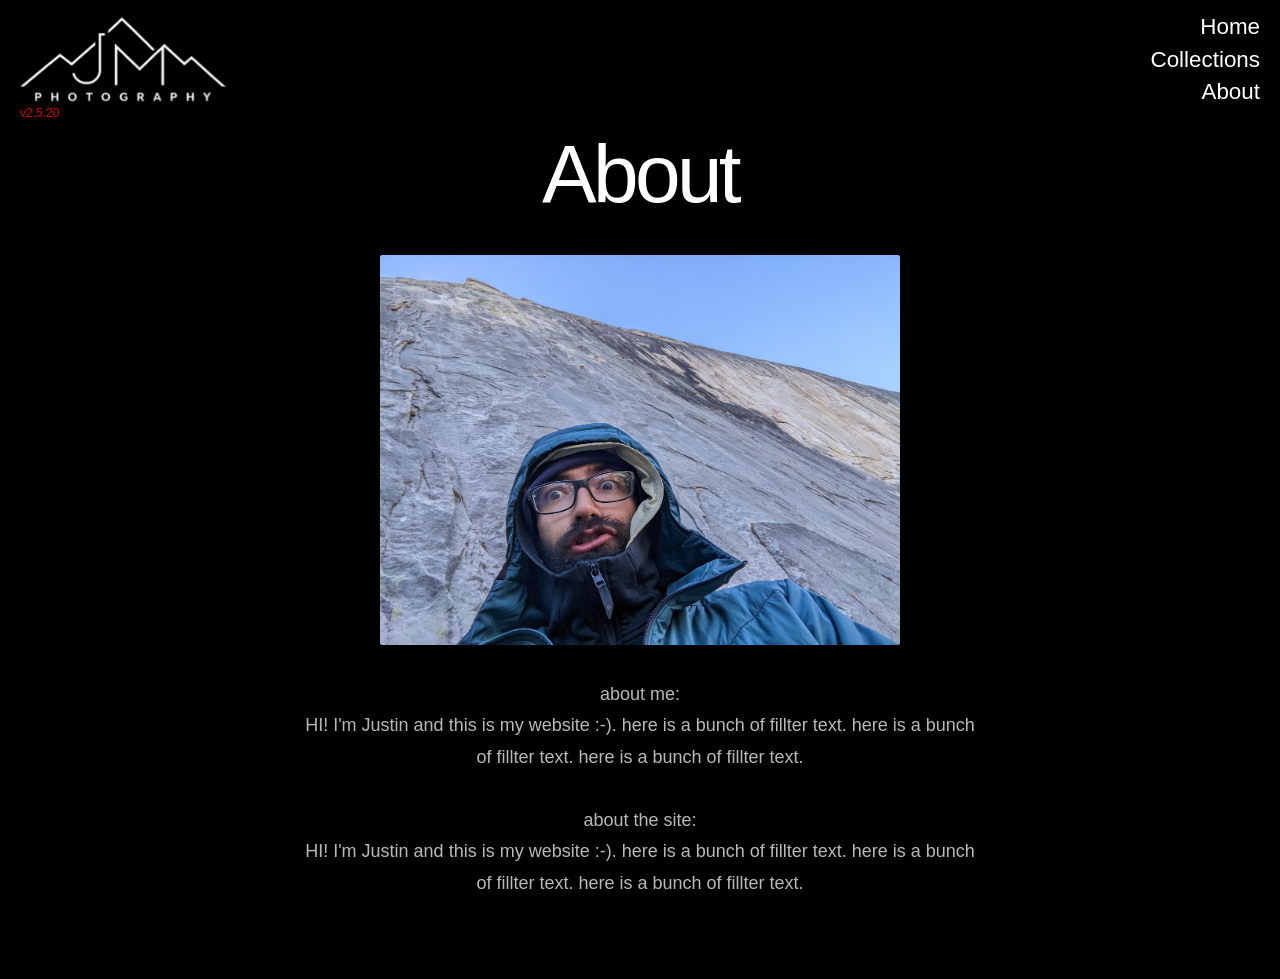
==== commit f19d8d80: "Add files via upload" ====
--- a/about.html
+++ b/about.html
@@ -168,6 +168,12 @@
         }
 
         @media (max-width: 820px) {
+            #topLeftLogo,
+            #version,
+            nav {
+                position: absolute;
+            }
+
             #topLeftLogo {
                 height: 70px;
             }
@@ -242,7 +248,7 @@
         >
     </a>
 
-    <div id="version">v1.0.8</div>
+    <div id="version">v2.5.20</div>
 
     <nav aria-label="Main navigation">
         <a href="index.html">Home</a>
